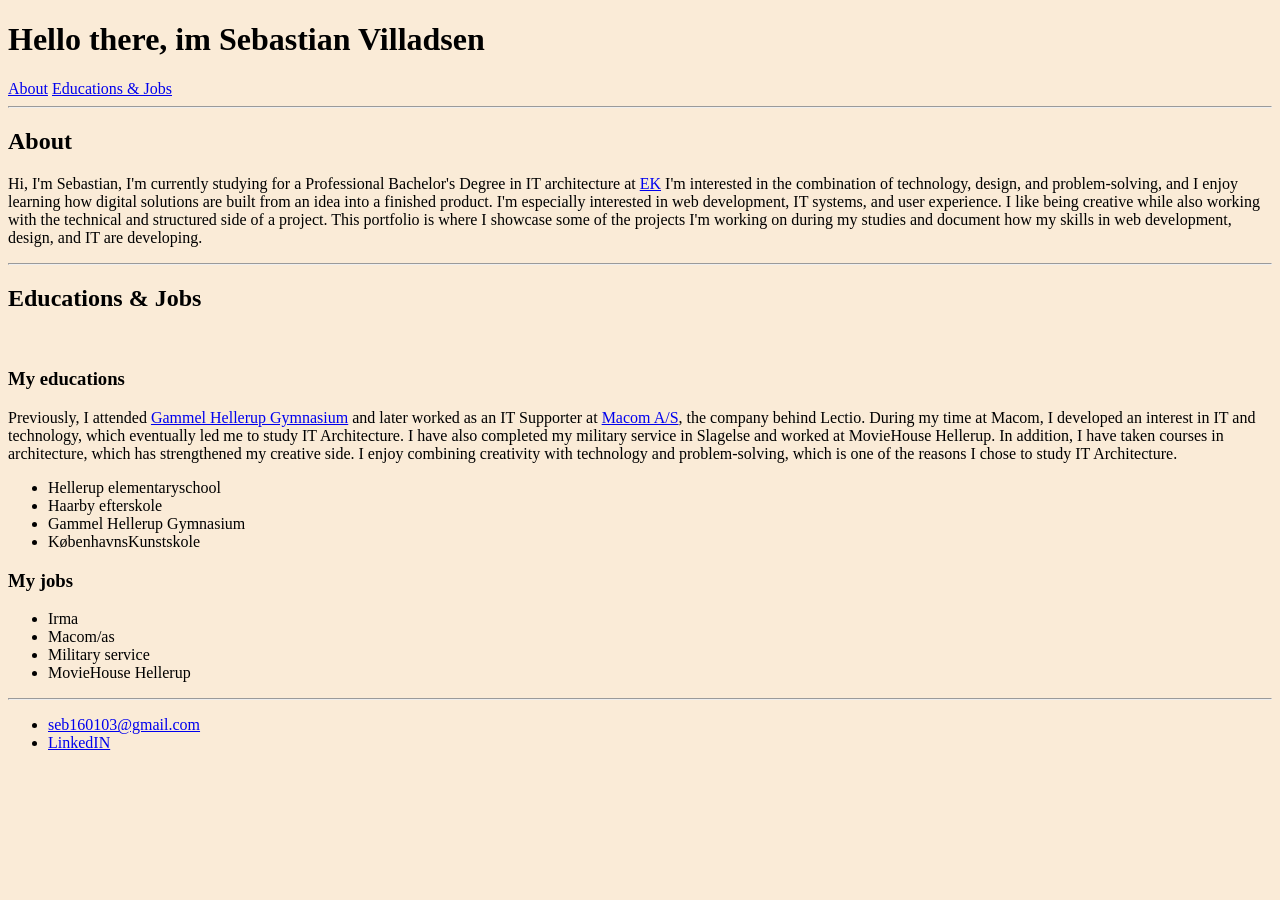
==== index.html @ 97284f9c "Commiting and pushing html, css, background img too github" ====
<!DOCTYPE html>
<html lang="en">
<head>
    <meta charset="UTF-8">
    <title>Sebastian Slivsgaard Villadsen</title>
    <meta name="viewport" content="width=device-width, initial-scale=1.0">
    <link href="Sebastian%20port%20stylesheet.css" rel="stylesheet">
</head>
<body>
<header><h1>Hello there, im Sebastian Villadsen</h1>
<nav><a href="#About">About</a>
<a href="#Educations-Jobs">Educations & Jobs</a></nav>
</header>


<hr>
<main>
<section id="About"><h2>About</h2><p>Hi, I'm Sebastian, I'm currently studying for a Professional Bachelor's Degree in IT architecture
    at <a href="https://www.ek.dk" class="EK-link" target=_blank>EK</a>
    I'm interested in the combination of technology, design, and problem-solving,
    and I enjoy learning how digital solutions are built from an idea into a finished product.
    I'm especially interested in web development, IT systems, and user experience.
    I like being creative while also working with the technical and structured side of a project.
    This portfolio is where I showcase some of the projects I'm working on during my studies and document how my skills in web development, design, and IT are developing.
</p>
</section>
<hr>
<section id="Educations-Jobs"><h2>Educations & Jobs</h2>
<br>
<h3>My educations</h3>
    <p>
    Previously, I attended <a href="https://ghg.dk" class="GHG-link" target=_blank>Gammel Hellerup Gymnasium</a> and later worked as an IT Supporter at <a href="https://macom.dk/publish/da/default.htm" class="macom-link" target=_blank> Macom A/S</a>, the company behind Lectio. During my time at Macom, I developed an interest in IT and technology, which eventually led me to study IT Architecture.
        I have also completed my military service in Slagelse and worked at MovieHouse Hellerup.
        In addition, I have taken courses in architecture, which has strengthened my creative side. I enjoy combining creativity with technology and problem-solving, which is one of the reasons I chose to study IT Architecture.
    </p>
    <ul>
    <li>Hellerup elementaryschool</li>
    <li>Haarby efterskole</li>
    <li>Gammel Hellerup Gymnasium</li>
    <li>KøbenhavnsKunstskole</li>

</ul>
<h3>My jobs</h3>
<ul>
    <li>Irma</li>
    <li>Macom/as</li>
    <li>Military service</li>
    <li>MovieHouse Hellerup</li>
</ul>
</section>
    </main>
<hr>
<footer>
    <div class="container"></div>
    <ul class="email-links">
      <li>
<a class="email" href="mailto:seb160103@gmail.com">
    seb160103@gmail.com</a>
      </li>

<li><a href="https://www.linkedin.com/in/sebastian-villadsen-898a1b374/" class="LinkedIN-link" target=_blank>LinkedIN</a>
</li>
        </ul>
</footer>
</body>
</html>
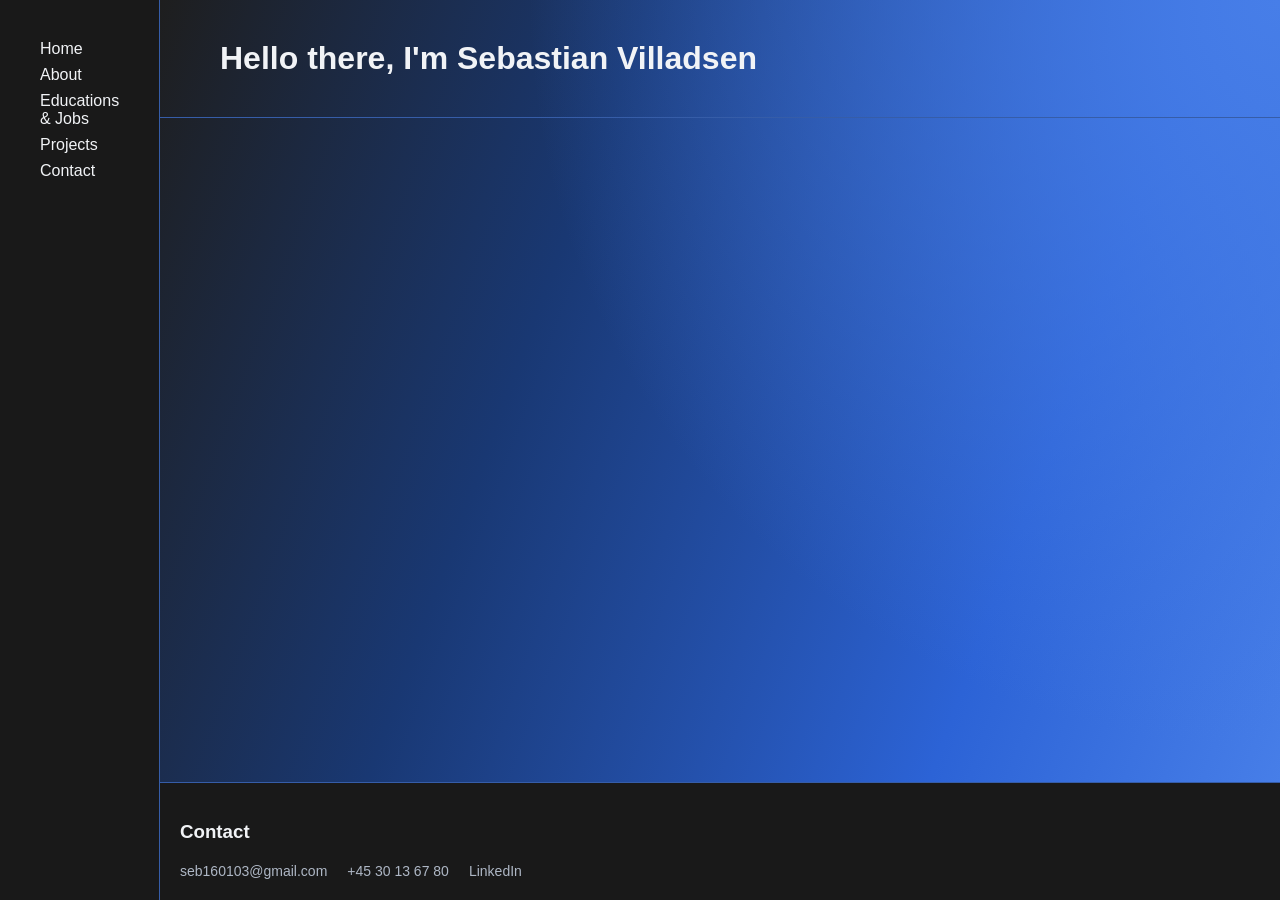
==== commit 2aa23679: "Commiting and pushing html, css, background img too github" ====
--- a/index.html
+++ b/index.html
@@ -1,66 +1,60 @@
 <!DOCTYPE html>
 <html lang="en">
+
 <head>
     <meta charset="UTF-8">
+    <meta name="viewport" content="width=device-width, initial-scale=1.0">
+
     <title>Sebastian Slivsgaard Villadsen</title>
-    <meta name="viewport" content="width=device-width, initial-scale=1.0">
+
     <link href="Sebastian%20port%20stylesheet.css" rel="stylesheet">
 </head>
+
 <body>
-<header><h1>Hello there, im Sebastian Villadsen</h1>
-<nav><a href="#About">About</a>
-<a href="#Educations-Jobs">Educations & Jobs</a></nav>
-</header>
 
+<aside class="sidebar">
+    <nav>
+        <a href="index.html">Home</a>
+        <a href="about.html">About</a>
+        <a href="educations-jobs.html">Educations & Jobs</a>
+        <a href="projects.html">Projects</a>
+        <a href="#contact">Contact</a>
+    </nav>
+</aside>
 
-<hr>
-<main>
-<section id="About"><h2>About</h2><p>Hi, I'm Sebastian, I'm currently studying for a Professional Bachelor's Degree in IT architecture
-    at <a href="https://www.ek.dk" class="EK-link" target=_blank>EK</a>
-    I'm interested in the combination of technology, design, and problem-solving,
-    and I enjoy learning how digital solutions are built from an idea into a finished product.
-    I'm especially interested in web development, IT systems, and user experience.
-    I like being creative while also working with the technical and structured side of a project.
-    This portfolio is where I showcase some of the projects I'm working on during my studies and document how my skills in web development, design, and IT are developing.
-</p>
-</section>
-<hr>
-<section id="Educations-Jobs"><h2>Educations & Jobs</h2>
-<br>
-<h3>My educations</h3>
-    <p>
-    Previously, I attended <a href="https://ghg.dk" class="GHG-link" target=_blank>Gammel Hellerup Gymnasium</a> and later worked as an IT Supporter at <a href="https://macom.dk/publish/da/default.htm" class="macom-link" target=_blank> Macom A/S</a>, the company behind Lectio. During my time at Macom, I developed an interest in IT and technology, which eventually led me to study IT Architecture.
-        I have also completed my military service in Slagelse and worked at MovieHouse Hellerup.
-        In addition, I have taken courses in architecture, which has strengthened my creative side. I enjoy combining creativity with technology and problem-solving, which is one of the reasons I chose to study IT Architecture.
-    </p>
-    <ul>
-    <li>Hellerup elementaryschool</li>
-    <li>Haarby efterskole</li>
-    <li>Gammel Hellerup Gymnasium</li>
-    <li>KøbenhavnsKunstskole</li>
+<div class="page">
+    <main class="content">
+        <header class="page-header">
+            <h1>Hello there, I'm Sebastian Villadsen</h1>
+        </header>
+    </main>
 
-</ul>
-<h3>My jobs</h3>
-<ul>
-    <li>Irma</li>
-    <li>Macom/as</li>
-    <li>Military service</li>
-    <li>MovieHouse Hellerup</li>
-</ul>
-</section>
-    </main>
-<hr>
-<footer>
-    <div class="container"></div>
-    <ul class="email-links">
-      <li>
-<a class="email" href="mailto:seb160103@gmail.com">
-    seb160103@gmail.com</a>
-      </li>
+    <footer id="contact">
+        <h3>Contact</h3>
+        <ul class="contact-list">
+            <li>
+                <a class="email"
+                   href="mailto:seb160103@gmail.com">
+                    seb160103@gmail.com
+                </a>
+            </li>
 
-<li><a href="https://www.linkedin.com/in/sebastian-villadsen-898a1b374/" class="LinkedIN-link" target=_blank>LinkedIN</a>
-</li>
+            <li>
+                <a href="tel:+4530136780">
+                    +45 30 13 67 80
+                </a>
+            </li>
+            <li>
+                <a class="linkedin-link"
+                   href="https://www.linkedin.com/in/sebastian-villadsen-898a1b374/"
+                   target="_blank">
+                    LinkedIn
+                </a>
+            </li>
         </ul>
-</footer>
+    </footer>
+
+</div>
+
 </body>
 </html>
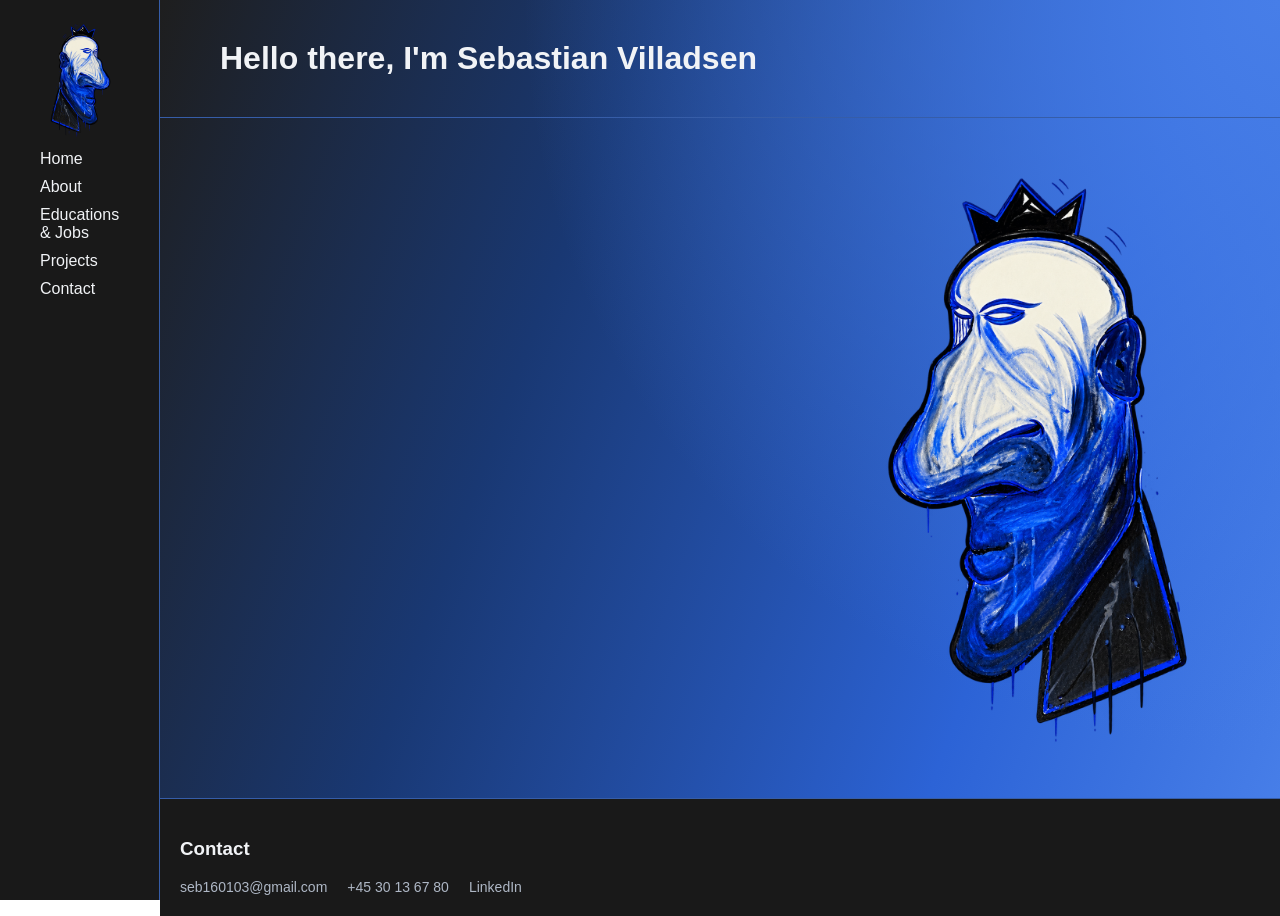
==== commit 9384bfcb: "Commiting and pushing html, css, background img too github, and changes to text layout and new hero-" ====
--- a/index.html
+++ b/index.html
@@ -13,6 +13,9 @@
 <body>
 
 <aside class="sidebar">
+    <section id="sidebarHero">
+        <img id="sidebarHero-image"  src="images/portrait.png" alt="sidebarHero-logo">
+    </section>
     <nav>
         <a href="index.html">Home</a>
         <a href="about.html">About</a>
@@ -27,6 +30,13 @@
         <header class="page-header">
             <h1>Hello there, I'm Sebastian Villadsen</h1>
         </header>
+        <section class="hero">
+            <img
+                class="hero-image"
+                src="images/portrait.png"
+            alt="Blue portrait created by Sebastian Villadsen"
+            >
+        </section>
     </main>
 
     <footer id="contact">
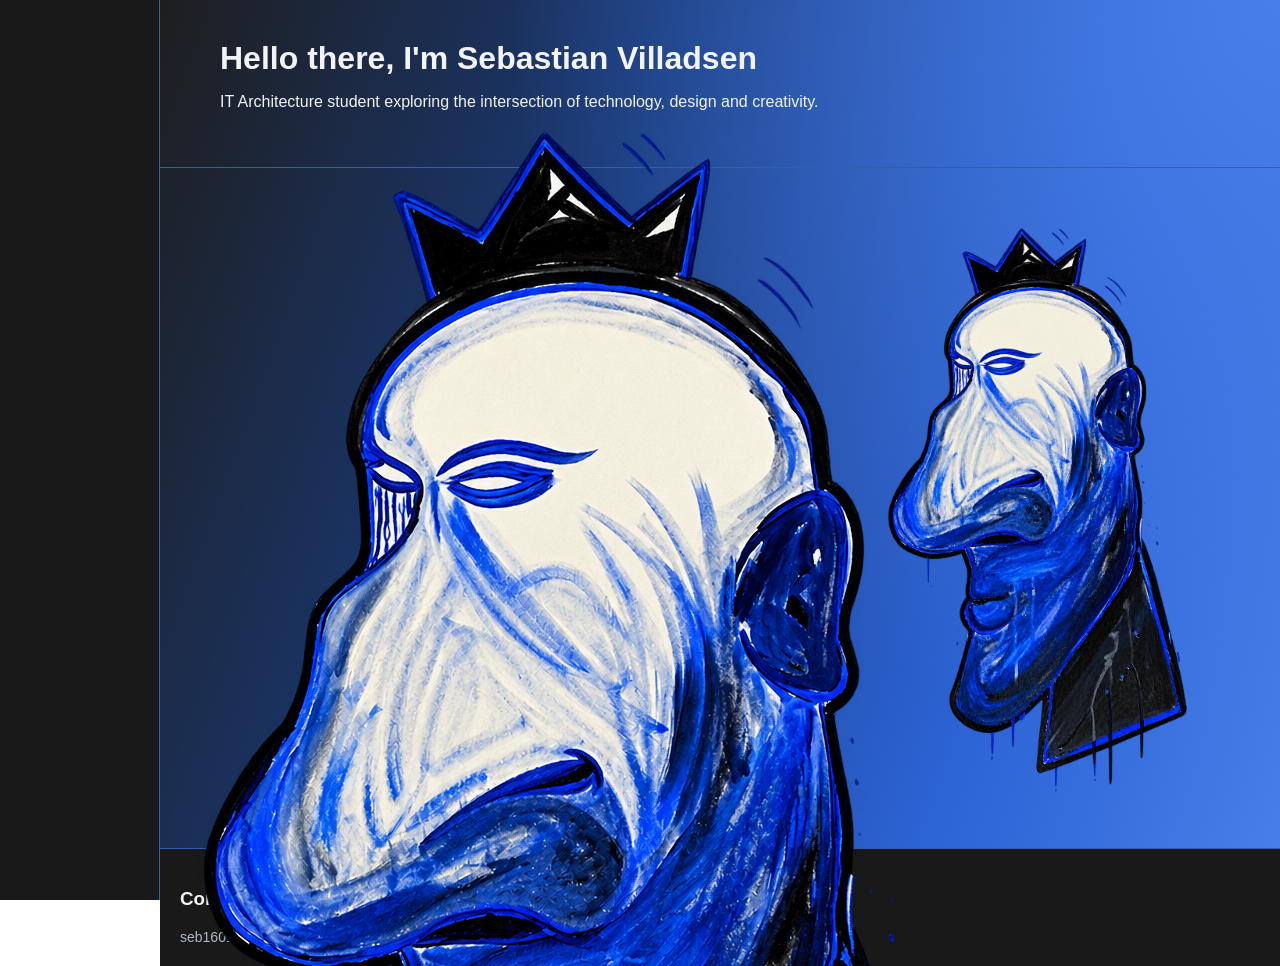
==== commit 9604dc8b: "comitting changes to about,education,index and projects, no kebabs left" ====
--- a/index.html
+++ b/index.html
@@ -8,13 +8,17 @@
     <title>Sebastian Slivsgaard Villadsen</title>
 
     <link href="Sebastian%20port%20stylesheet.css" rel="stylesheet">
+    <link rel="preconnect" href="https://fonts.googleapis.com">
+    <link rel="preconnect" href="https://fonts.gstatic.com" crossorigin>
+    <link href="https://fonts.googleapis.com/css2?family=Space+Grotesk:wght@400;500;600;700&display=swap"
+          rel="stylesheet">
 </head>
 
 <body>
 
 <aside class="sidebar">
-    <section id="sidebarHero">
-        <img id="sidebarHero-image"  src="images/portrait.png" alt="sidebarHero-logo">
+    <section id="sidebar-hero">
+        <img id="sidebar-hero-image"  src="images/portrait.png" alt="sidebarHero-logo">
     </section>
     <nav>
         <a href="index.html">Home</a>
@@ -29,6 +33,10 @@
     <main class="content">
         <header class="page-header">
             <h1>Hello there, I'm Sebastian Villadsen</h1>
+            <p class="welcome-text">
+                IT Architecture student exploring the intersection
+                of technology, design and creativity.
+            </p>
         </header>
         <section class="hero">
             <img
